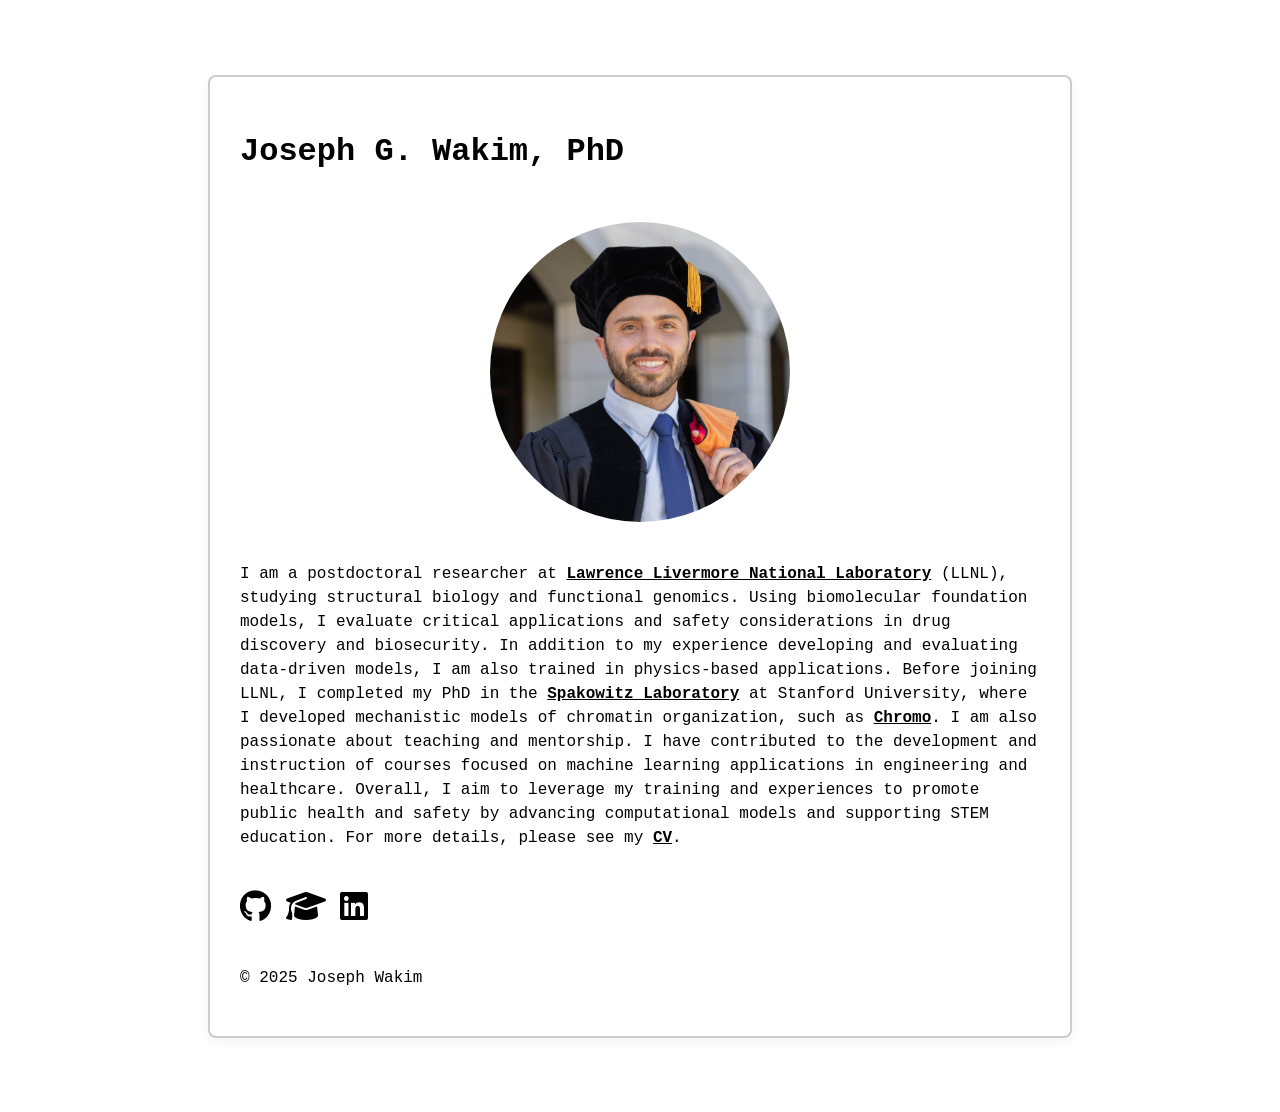
==== index.html @ 4fe7b4d3 "initial website upload" ====
<!DOCTYPE html>
<html lang="en">
<head>
    <meta charset="UTF-8">
    <meta name="viewport" content="width=device-width, initial-scale=1.0">
    <title>JG Wakim, PhD</title>
    <link rel="stylesheet" href="styles.css">
    <link rel="stylesheet" href="https://cdnjs.cloudflare.com/ajax/libs/font-awesome/6.4.0/css/all.min.css">
</head>
<body>
    <main>
        <div class="frame">
            <h1>Joseph G. Wakim, PhD</h1>
            <br>
            <img src="imgs/wakim%20-%20graduation%20photo.JPG" alt="Joseph Wakim" style="
                display: block;
                margin: 0 auto;
                width: 300px;
                height: 300px;
                object-fit: cover;
                border-radius: 50%;
              "
            >
            <br>
            <p>
                I am a postdoctoral researcher at <a href="https://www.llnl.gov">Lawrence Livermore National Laboratory</a> (LLNL), studying structural biology and functional genomics.
                Using biomolecular foundation models, I evaluate critical applications and safety considerations in drug discovery and biosecurity.
                In addition to my experience developing and evaluating data-driven models, I am also trained in physics-based applications.
                Before joining LLNL, I completed my PhD in the <a href="https://web.stanford.edu/~ajspakow/">Spakowitz Laboratory</a> at Stanford University, where I developed mechanistic models of chromatin organization, such as <a href="https://github.com/JosephWakim/chromo">Chromo</a>.
                I am also passionate about teaching and mentorship.
                I have contributed to the development and instruction of courses focused on machine learning applications in engineering and healthcare.
                Overall, I aim to leverage my training and experiences to promote public health and safety by advancing computational models and supporting STEM education.
                For more details, please see my <a href="assets/Wakim_CV_public.pdf">CV</a>.
            </p>
            <br>
            <a href="https://github.com/JosephWakim" target="_blank" aria-label="GitHub"><i class="fab fa-github fa-2x" style="margin-right: 5px;"></i></a>
            <a href="https://scholar.google.com/citations?user=BxBSDtQAAAAJ&hl=en&oi=ao" target="_blank" aria-label="Google Scholar"><i class="fas fa-graduation-cap fa-2x" style="margin-right: 5px;"></i></a>
            <a href="https://www.linkedin.com/in/josephwakim/" target="_blank" aria-label="LinkedIn"><i class="fab fa-linkedin fa-2x"></i></a>
            <br><br>
            <p>&copy; 2025 Joseph Wakim</p>
        </div>
    </main>
</body>
</html>
---- styles.css ----
body {
    font-family: 'Menlo', monospace;
    font-size: 16px;
    margin: 0;
    padding: 0;
    line-height: 1.5;
    background-color: #ffffff;
}

main {
    margin: 15px;
    padding: 20px;
    background-color: #ffffff;
    border-radius: 0px;
    box-shadow: 0 4px 15px rgba(0, 0, 0, 0);
}

.frame {
    margin: 40px auto;
    padding: 30px;
    background-color: #ffffff;
    border: 2px solid #ccc;
    border-radius: 8px;
    box-shadow: 0 4px 12px rgba(0, 0, 0, 0.05);
    max-width: 800px;
}

a i, a img {
  color: #000000;               /* also consider #1d3557 or #457b9d */
  transition: color 0.3s, transform 0.3s;
}
a:hover i {
  color: #fce96a; /* sunny yellow on hover */
  transform: scale(1.1);
}

a {
  color: #000000;              /* also consider #457b9d or #1d3557 */
  text-decoration: underline;
  font-weight: bold;
  transition: color 0.3s;
}

a:hover {
  color: #fce96a;
}
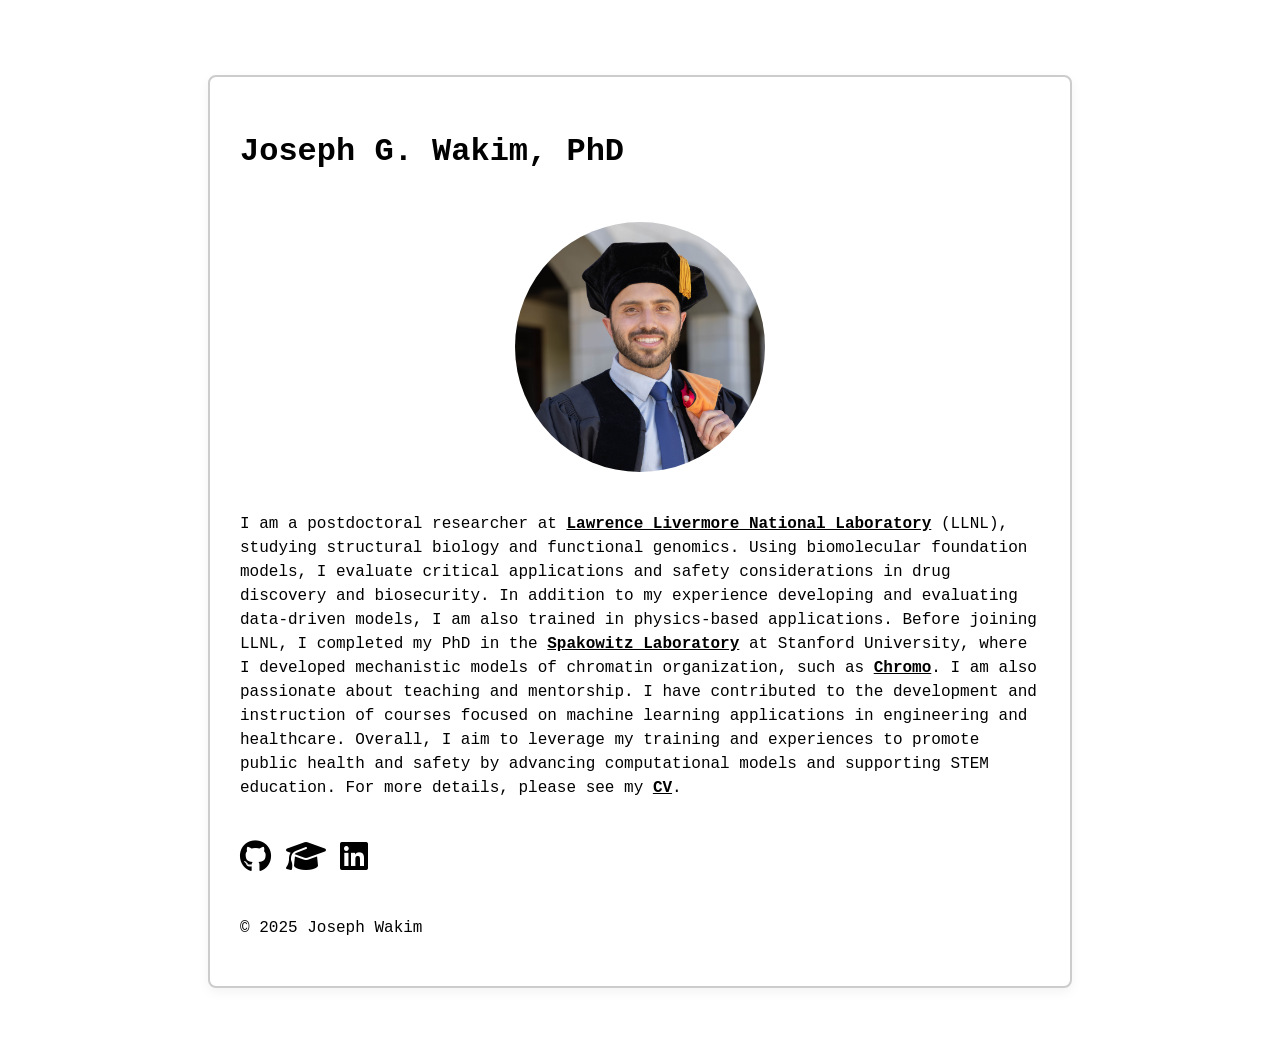
==== commit 82243b4e: "reduced picture size for mobile" ====
--- a/index.html
+++ b/index.html
@@ -15,8 +15,8 @@
             <img src="imgs/wakim%20-%20graduation%20photo.JPG" alt="Joseph Wakim" style="
                 display: block;
                 margin: 0 auto;
-                width: 300px;
-                height: 300px;
+                width: 250px;
+                height: 250px;
                 object-fit: cover;
                 border-radius: 50%;
               "
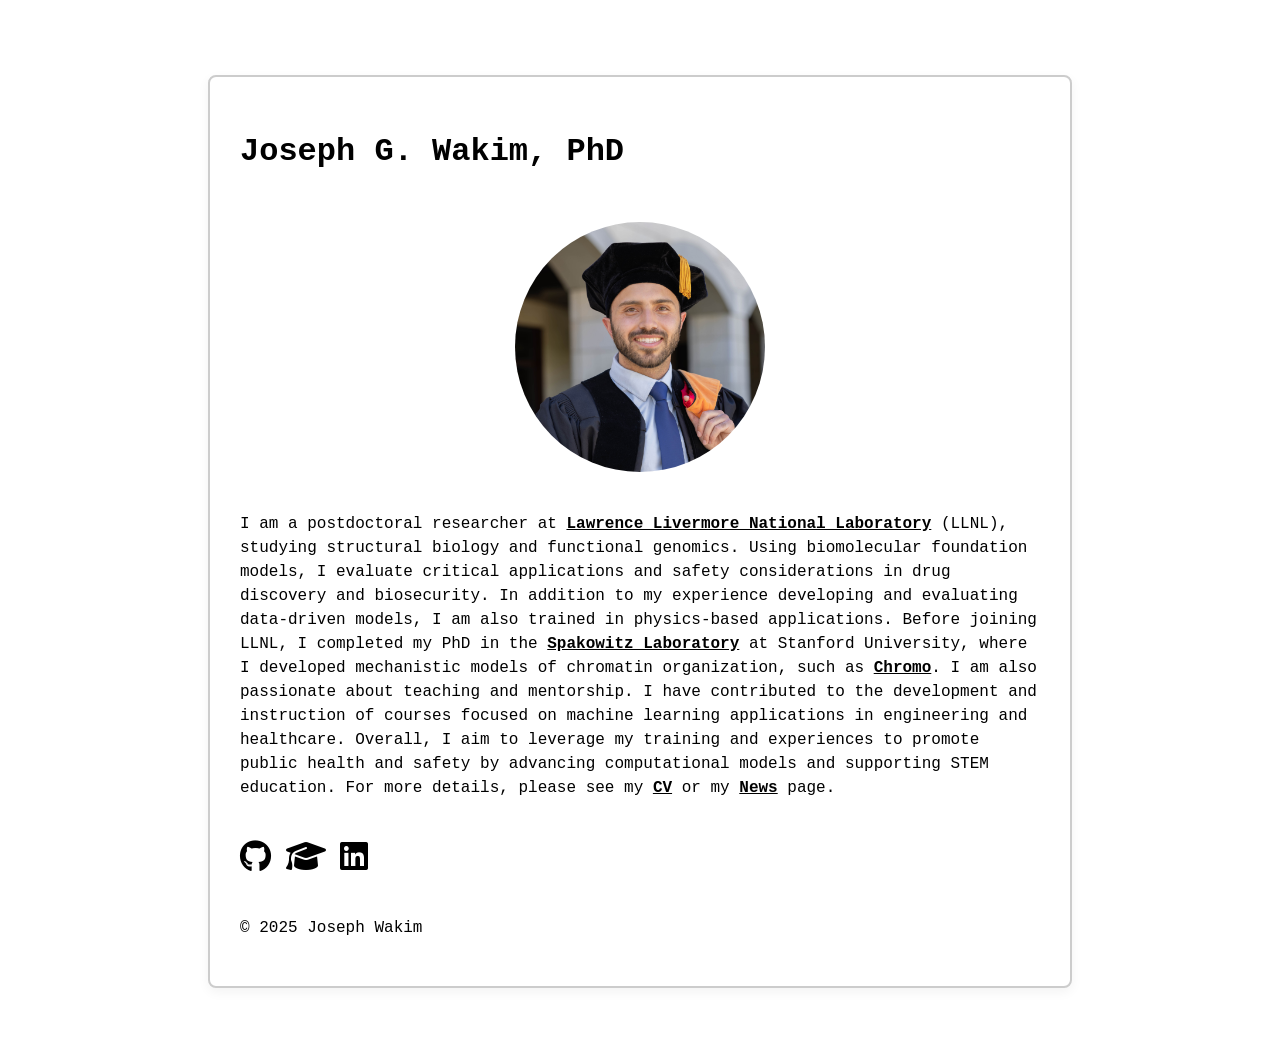
==== commit d1e68630: "added news page" ====
--- a/index.html
+++ b/index.html
@@ -30,7 +30,7 @@
                 I am also passionate about teaching and mentorship.
                 I have contributed to the development and instruction of courses focused on machine learning applications in engineering and healthcare.
                 Overall, I aim to leverage my training and experiences to promote public health and safety by advancing computational models and supporting STEM education.
-                For more details, please see my <a href="assets/Wakim_CV_public.pdf">CV</a>.
+                For more details, please see my <a href="assets/Wakim_CV_public.pdf">CV</a> or my <a href="news.html">News</a> page.
             </p>
             <br>
             <a href="https://github.com/JosephWakim" target="_blank" aria-label="GitHub"><i class="fab fa-github fa-2x" style="margin-right: 5px;"></i></a>
--- a/styles.css
+++ b/styles.css
@@ -44,3 +44,63 @@
 a:hover {
   color: #fce96a;
 }
+
+ul.no-bullets {
+  list-style-type: none; /* remove default bullets */
+  padding: 0;
+  font-size: 16px;
+}
+
+ul.no-bullets li {
+  margin-bottom: 16px;   
+  padding-left: 30px;     /* space for emoji */
+  position: relative;      /* reference point for pseudo-element */
+}
+
+li.paper::before {
+  content: "📚";         /* book emoji */
+  position: absolute;
+  left: 0;
+}
+
+li.talk::before {
+  content: "🎤";         /* microphone emoji */
+  position: absolute;
+  left: 0;
+}
+
+li.award::before {
+  content: "🏆";         /* trophy emoji */
+  position: absolute;
+  left: 0;
+}
+
+li.conference::before {
+  content: "✈️";         /* airplane emoji */
+  position: absolute;
+  left: 0;
+}
+
+li.graduation::before {
+  content: "🎓";         /* graduation cap emoji */
+  position: absolute;
+  left: 0;
+}
+
+li.job::before {
+  content: "💼";         /* briefcase emoji */
+  position: absolute;
+  left: 0;
+}
+
+li.teaching::before {
+  content: "👨‍🏫";         /* teacher emoji */
+  position: absolute;
+  left: 0;
+}
+
+li.hiring::before {
+  content: "🤝";         /* handshake emoji */
+  position: absolute;
+  left: 0;
+}
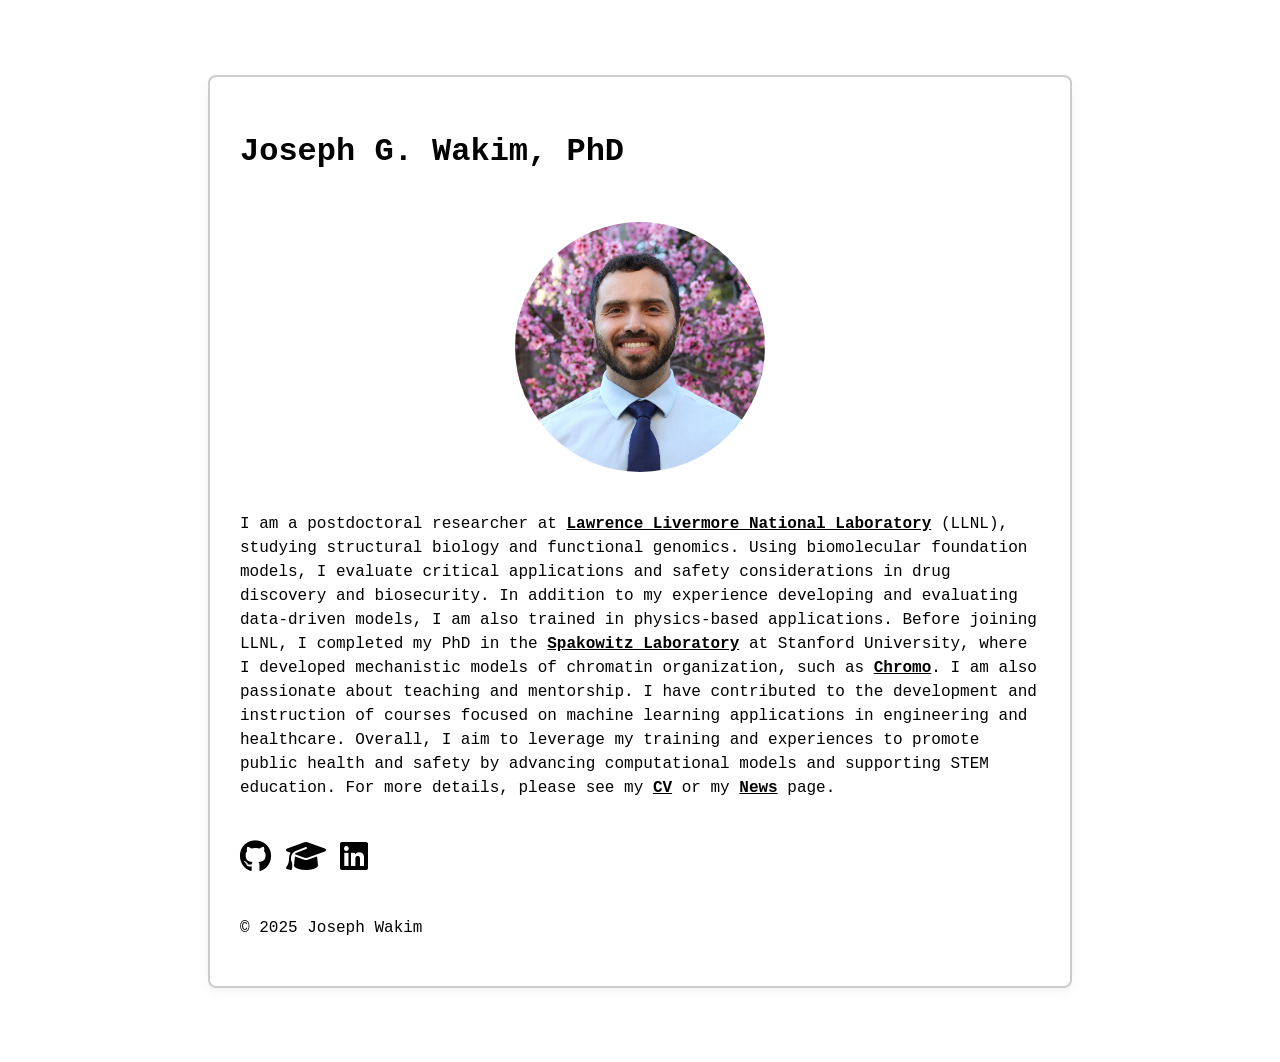
==== commit 6bd792d7: "updated profile picture" ====
--- a/index.html
+++ b/index.html
@@ -12,7 +12,7 @@
         <div class="frame">
             <h1>Joseph G. Wakim, PhD</h1>
             <br>
-            <img src="imgs/wakim%20-%20graduation%20photo.JPG" alt="Joseph Wakim" style="
+            <img src="imgs/wakim_flowers.JPG" alt="Joseph Wakim" style="
                 display: block;
                 margin: 0 auto;
                 width: 250px;
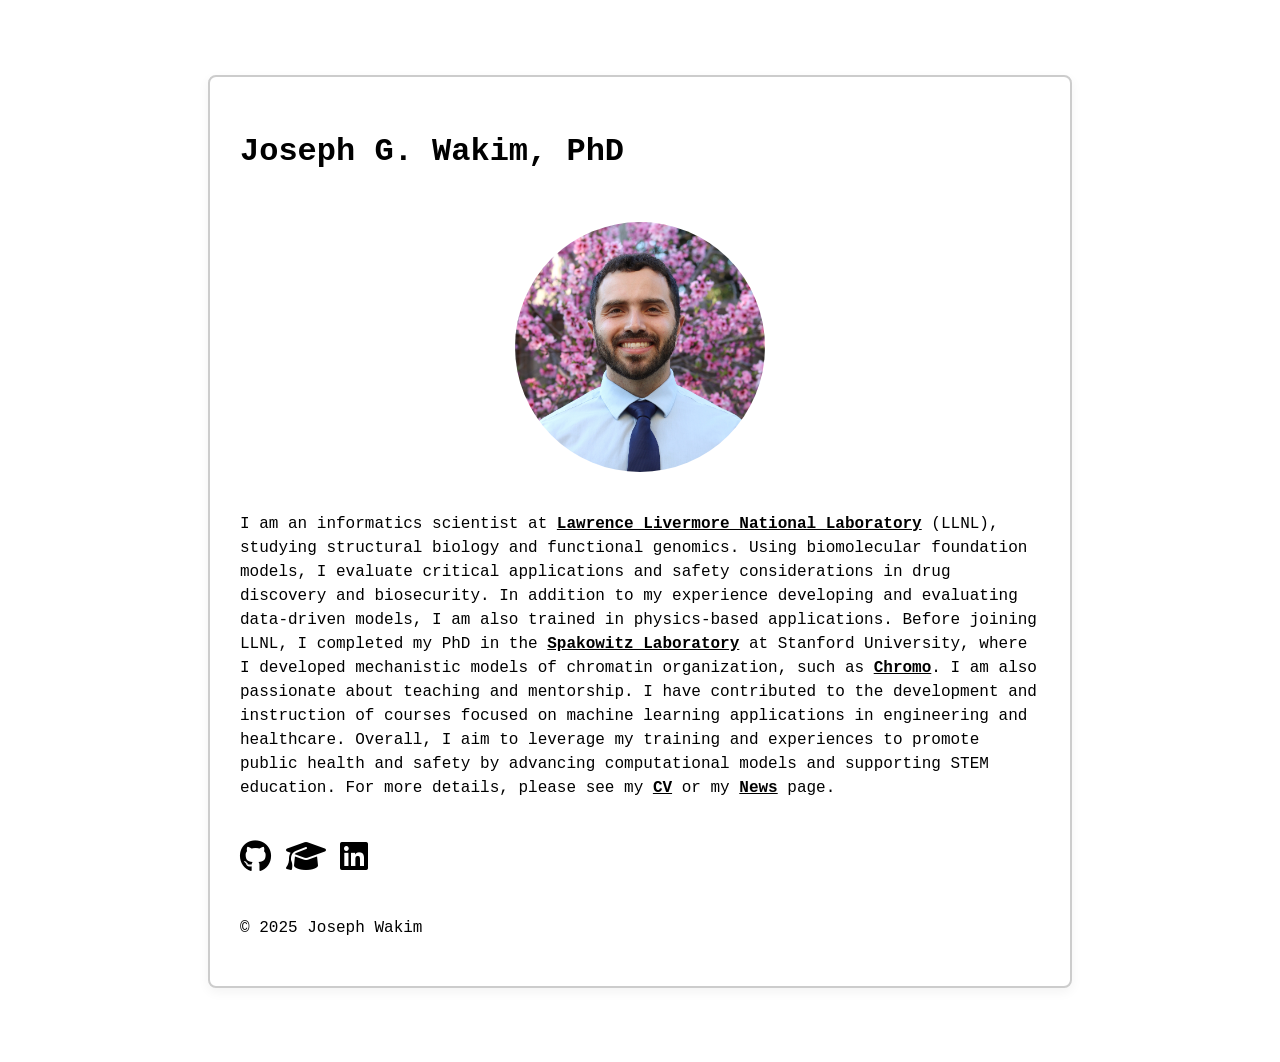
==== commit 66d5ba65: "Updated position and news" ====
--- a/index.html
+++ b/index.html
@@ -23,7 +23,7 @@
             >
             <br>
             <p>
-                I am a postdoctoral researcher at <a href="https://www.llnl.gov">Lawrence Livermore National Laboratory</a> (LLNL), studying structural biology and functional genomics.
+                I am an informatics scientist at <a href="https://www.llnl.gov">Lawrence Livermore National Laboratory</a> (LLNL), studying structural biology and functional genomics.
                 Using biomolecular foundation models, I evaluate critical applications and safety considerations in drug discovery and biosecurity.
                 In addition to my experience developing and evaluating data-driven models, I am also trained in physics-based applications.
                 Before joining LLNL, I completed my PhD in the <a href="https://web.stanford.edu/~ajspakow/">Spakowitz Laboratory</a> at Stanford University, where I developed mechanistic models of chromatin organization, such as <a href="https://github.com/JosephWakim/chromo">Chromo</a>.
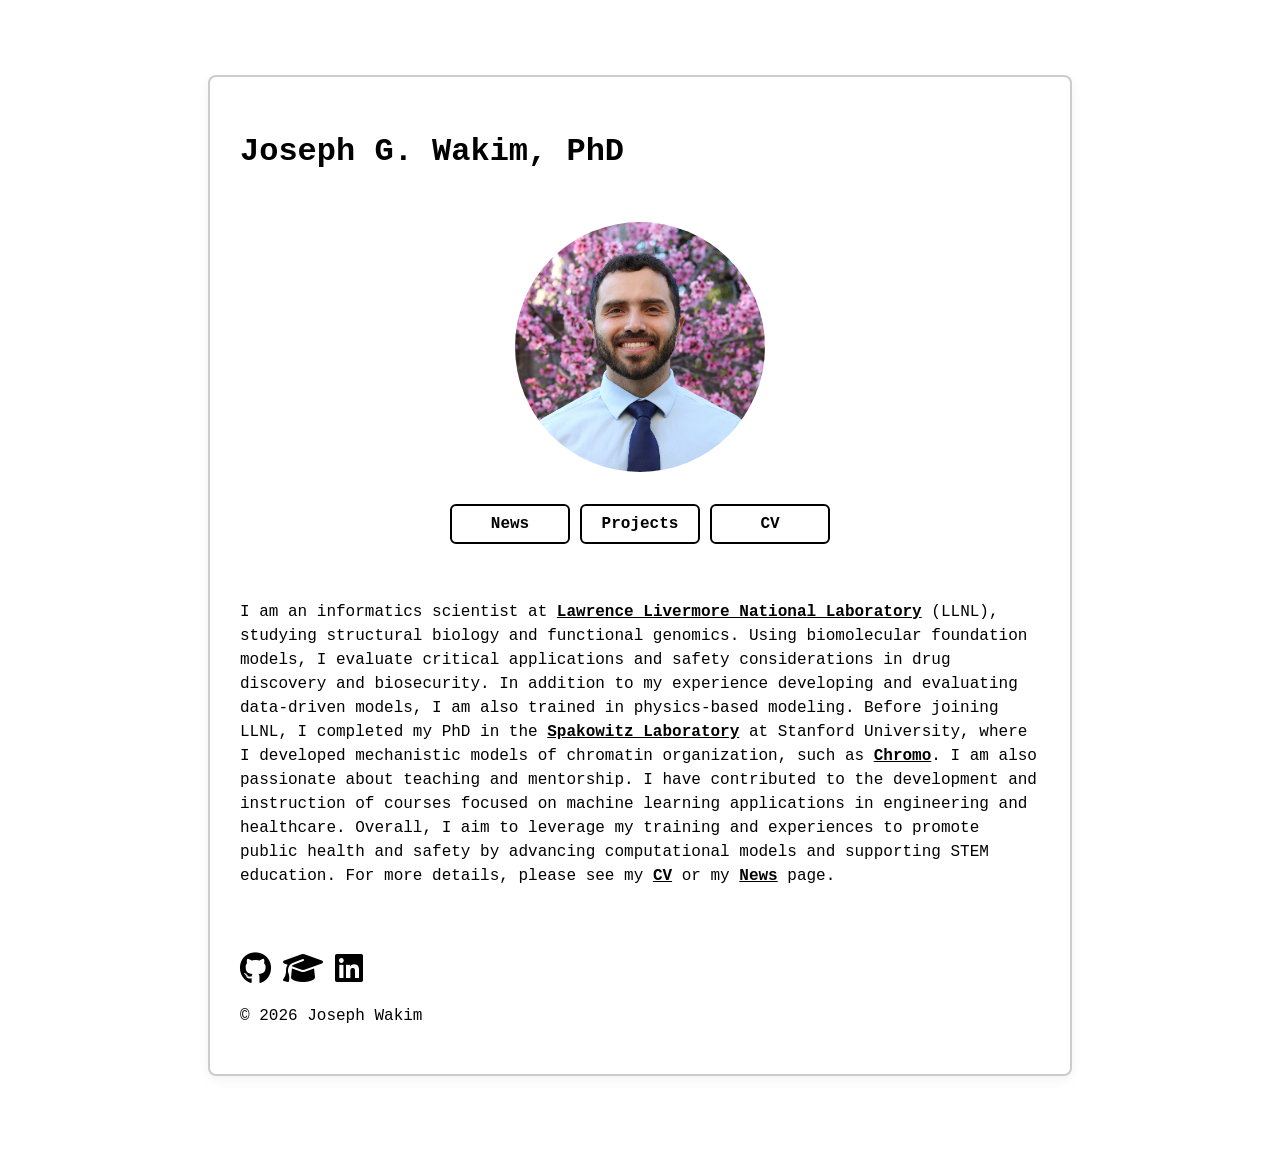
==== commit ff421e40: "update information; add navigation; add project page" ====
--- a/index.html
+++ b/index.html
@@ -22,10 +22,16 @@
               "
             >
             <br>
+            <nav class="nav-buttons nav-buttons-centered">
+                <a class="nav-button" href="news.html">News</a>
+                <a class="nav-button" href="projects.html">Projects</a>
+                <a class="nav-button" href="assets/Wakim_CV_public.pdf" target="_blank">CV</a>
+            </nav>
+            <br>
             <p>
                 I am an informatics scientist at <a href="https://www.llnl.gov">Lawrence Livermore National Laboratory</a> (LLNL), studying structural biology and functional genomics.
                 Using biomolecular foundation models, I evaluate critical applications and safety considerations in drug discovery and biosecurity.
-                In addition to my experience developing and evaluating data-driven models, I am also trained in physics-based applications.
+                In addition to my experience developing and evaluating data-driven models, I am also trained in physics-based modeling.
                 Before joining LLNL, I completed my PhD in the <a href="https://web.stanford.edu/~ajspakow/">Spakowitz Laboratory</a> at Stanford University, where I developed mechanistic models of chromatin organization, such as <a href="https://github.com/JosephWakim/chromo">Chromo</a>.
                 I am also passionate about teaching and mentorship.
                 I have contributed to the development and instruction of courses focused on machine learning applications in engineering and healthcare.
@@ -33,11 +39,12 @@
                 For more details, please see my <a href="assets/Wakim_CV_public.pdf">CV</a> or my <a href="news.html">News</a> page.
             </p>
             <br>
-            <a href="https://github.com/JosephWakim" target="_blank" aria-label="GitHub"><i class="fab fa-github fa-2x" style="margin-right: 5px;"></i></a>
-            <a href="https://scholar.google.com/citations?user=BxBSDtQAAAAJ&hl=en&oi=ao" target="_blank" aria-label="Google Scholar"><i class="fas fa-graduation-cap fa-2x" style="margin-right: 5px;"></i></a>
-            <a href="https://www.linkedin.com/in/josephwakim/" target="_blank" aria-label="LinkedIn"><i class="fab fa-linkedin fa-2x"></i></a>
-            <br><br>
-            <p>&copy; 2025 Joseph Wakim</p>
+            <div class="social-icons">
+                <a href="https://github.com/JosephWakim" target="_blank" aria-label="GitHub"><i class="fab fa-github fa-2x"></i></a>
+                <a href="https://scholar.google.com/citations?user=BxBSDtQAAAAJ&hl=en&oi=ao" target="_blank" aria-label="Google Scholar"><i class="fas fa-graduation-cap fa-2x"></i></a>
+                <a href="https://www.linkedin.com/in/josephwakim/" target="_blank" aria-label="LinkedIn"><i class="fab fa-linkedin fa-2x"></i></a>
+            </div>
+            <p>&copy; 2026 Joseph Wakim</p>
         </div>
     </main>
 </body>
--- a/styles.css
+++ b/styles.css
@@ -104,3 +104,188 @@
   position: absolute;
   left: 0;
 }
+
+/* ---------- Navigation buttons (under each page title) ---------- */
+.nav-buttons {
+  display: flex;
+  flex-wrap: wrap;
+  gap: 10px;
+  margin: 8px 0 16px;
+}
+
+.nav-buttons-centered {
+  justify-content: center;      /* home page: center under the photo */
+}
+
+a.nav-button {
+  box-sizing: border-box;
+  width: 7.5em;                 /* equal widths; fits "Projects" */
+  padding: 6px 0;
+  text-align: center;
+  border: 2px solid #000000;
+  border-radius: 6px;
+  background-color: #ffffff;
+  color: #000000;
+  text-decoration: none;
+  font-weight: bold;
+  transition: box-shadow 0.3s, border-color 0.3s;
+}
+
+a.nav-button:hover,
+a.nav-button:focus-visible {
+  color: #000000;
+  border-color: #fce96a;
+  box-shadow: 0 0 12px 4px #fce96a;   /* yellow glow */
+  outline: none;
+}
+
+/* ---------- Social icons (below page content) ---------- */
+.social-icons {
+  display: flex;
+  gap: 12px;
+  margin: 24px 0 8px;
+}
+
+/* ---------- Projects page ---------- */
+.project {
+  margin-bottom: 56px;
+  padding-bottom: 56px;
+  border-bottom: 1px solid #ccc;
+}
+
+.project:last-of-type {
+  border-bottom: none;
+  margin-bottom: 0;
+  padding-bottom: 0;
+}
+
+/* Fixed-size, centered image (like the headshot) with the description below. */
+.project-visual {
+  width: 600px;
+  max-width: 100%;              /* only shrinks when the page is narrower than the image */
+  margin: 0 auto 24px;
+}
+
+.project-visual img {
+  display: block;
+  width: 100%;
+  height: auto;
+  border: 1px solid #ccc;
+  border-radius: 6px;
+}
+
+.project-body h2 {
+  margin-top: 0;
+  margin-bottom: 8px;
+}
+
+.project-body p {
+  margin-top: 0;
+}
+
+.project-links {
+  display: flex;
+  flex-wrap: wrap;
+  gap: 12px;
+}
+
+.project-note {
+  color: #666666;
+  font-style: italic;
+}
+
+
+/* ---------- Lightbox (click project images to expand) ---------- */
+.project-visual img {
+  cursor: zoom-in;
+  transition: box-shadow 0.3s, transform 0.3s;
+}
+
+.project-visual img:hover,
+.project-visual img:focus-visible {
+  box-shadow: 0 0 12px 4px #fce96a;   /* yellow glow, matches the buttons */
+  transform: translateY(-2px);
+  outline: none;
+}
+
+dialog.lightbox {
+  /* full-screen overlay; override the browser's default dialog box */
+  width: 100%;
+  height: 100%;
+  max-width: none;
+  max-height: none;
+  margin: 0;
+  padding: 0;
+  border: none;
+  background: transparent;
+}
+
+dialog.lightbox[open] {
+  display: flex;
+  align-items: center;
+  justify-content: center;
+  animation: lightbox-fade 0.2s ease-out;
+}
+
+dialog.lightbox::backdrop {
+  background: rgba(0, 0, 0, 0.85);
+}
+
+.lightbox-image {
+  max-width: 92vw;
+  max-height: 88vh;
+  background: #ffffff;
+  border-radius: 8px;
+  box-shadow: 0 8px 40px rgba(0, 0, 0, 0.5);
+  cursor: default;
+}
+
+.lightbox-close {
+  position: fixed;
+  top: 20px;
+  right: 20px;
+  width: 44px;
+  height: 44px;
+  display: flex;
+  align-items: center;
+  justify-content: center;
+  padding: 0;
+  border: 1px solid rgba(255, 255, 255, 0.3);
+  border-radius: 50%;
+  background: rgba(255, 255, 255, 0.15);
+  backdrop-filter: blur(8px);
+  -webkit-backdrop-filter: blur(8px);
+  color: #ffffff;
+  cursor: pointer;
+  transition: background-color 0.2s, transform 0.2s;
+}
+
+.lightbox-close:hover,
+.lightbox-close:focus-visible {
+  background: rgba(255, 255, 255, 0.3);
+  transform: scale(1.08);
+  outline: none;
+}
+
+.lightbox-close svg {
+  width: 20px;
+  height: 20px;
+  stroke: currentColor;
+  stroke-width: 2.25;
+  stroke-linecap: round;
+  fill: none;
+}
+
+body:has(dialog.lightbox[open]) {
+  overflow: hidden;              /* no page scroll behind the overlay */
+}
+
+@keyframes lightbox-fade {
+  from { opacity: 0; transform: scale(0.97); }
+  to   { opacity: 1; transform: scale(1); }
+}
+
+@media (prefers-reduced-motion: reduce) {
+  dialog.lightbox[open] { animation: none; }
+  .project-visual img { transition: none; }
+}
